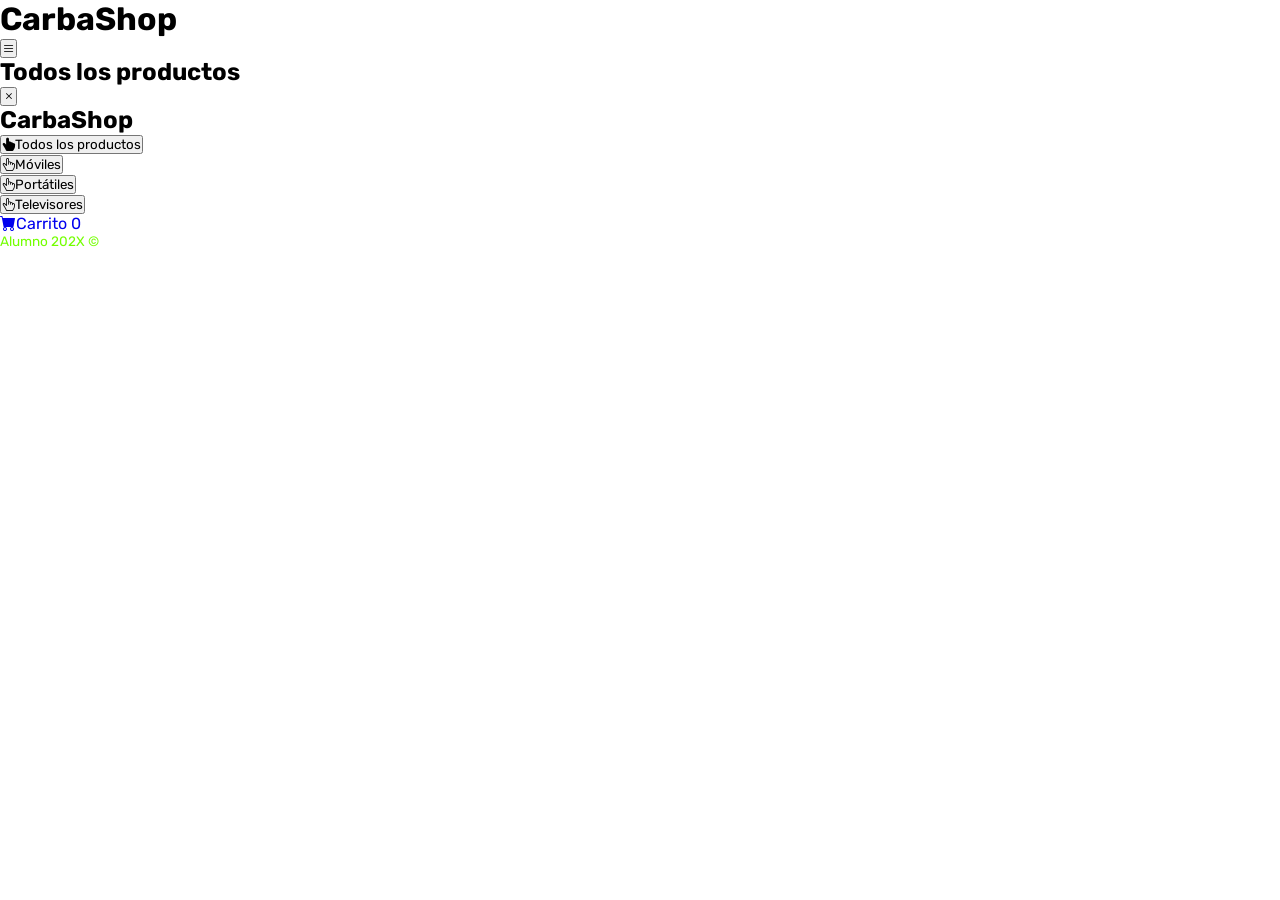
==== main.html @ e63af609 "login en progreso" ====
<!DOCTYPE html>
<html lang="es">
<head>
    <meta charset="UTF-8" />
    <meta name="viewport" content="width=device-width, initial-scale=1.0" />
    <title>CarbaShop</title>
    <link rel="stylesheet" href="https://cdn.jsdelivr.net/npm/bootstrap-icons@1.9.1/font/bootstrap-icons.css">
    <link rel="stylesheet" type="text/css" href="./css/comun.css" />
    <!--Adjuntar aquí el resto de archivos css y js-->
</head>
<body>
    <div class="contenedor">
        <header class="header-mobile">
            <h1 class="logo">CarbaShop</h1>
            <button class="open-menu" id="open-menu">
                <i class="bi bi-list"></i>
            </button>
        </header>
        <main>
            <h2 id="titulo-principal" class="titulo-principal">Todos los productos</h2>
            <div id="contenedor-productos" class="contenedor-productos">
                <!--
                Esta sección ha de rellenarse con JS en base al siguiente formato:

                <div class="producto">
                    <img class="producto-imagen" src="./img/portatil/01.jpg" alt="Imagen producto">
                    <div class="producto-detalles">
                        <h3 class="producto-titulo">Portatil 01</h3>
                        <p class="producto-precio">$1000</p>
                        <button class="producto-agregar">Agregar</button>
                    </div>
                </div>
                -->
            </div>
        </main>
        <aside class="aside-visible">
            <button class="close-menu" id="close-menu">
                <i class="bi bi-x"></i>
            </button>
            <header>
                <h1 class="logo">CarbaShop</h1>
            </header>
            <nav>
                <ul class="menu">
                    <li><button id="todos" class="boton-menu boton-categoria active"><i class="bi bi-hand-index-thumb-fill"></i>Todos los productos</button></li>
                    <li><button id="moviles" class="boton-menu boton-categoria"><i class="bi bi-hand-index-thumb"></i>Móviles</button></li>
                    <li><button id="portatiles" class="boton-menu boton-categoria"><i class="bi bi-hand-index-thumb"></i>Portátiles</button></li>
                    <li><button id="televisiones" class="boton-menu boton-categoria"><i class="bi bi-hand-index-thumb"></i>Televisores</button></li>
                    <li><a class="boton-menu boton-carrito active" href="./carrito.html"><i class="bi bi-cart-fill"></i>Carrito <span id="numerito" class="numerito">0</span></a></li>
                </ul>
            </nav>
            <footer>
                <p class="texto-footer">Alumno 202X &copy;</p>
            </footer>
        </aside>
    </div>
</body>
</html>
---- css/comun.css ----
@import url('https://fonts.googleapis.com/css2?family=Rubik:wght@300;400;500;600;700;800;900&display=swap');

:root {
    /*Variables de colores*/
    --clr-main: #45880e;
    --clr-main-light: #73ff00;
    --clr-white: #fff7e5;
    --clr-gray: #e2e2e2;
    --clr-green: #316b0a;
    --clr-red: #961818;
}

* {
    margin: 0;
    padding: 0;
    box-sizing: border-box;
    font-family: 'Rubik', sans-serif;
}

html {
    /* Valor por defecto */
    font-size: 16px;
}

h1, h2, h3, h4, h5, h6, p, a, input, textarea, ul{
    margin: 0;
    padding: 0;
}

ul {
    list-style-type: none;
}

a {
    text-decoration: none;
}

.texto-footer{
    color: var(--clr-main-light);
    font-size: .85rem;
}
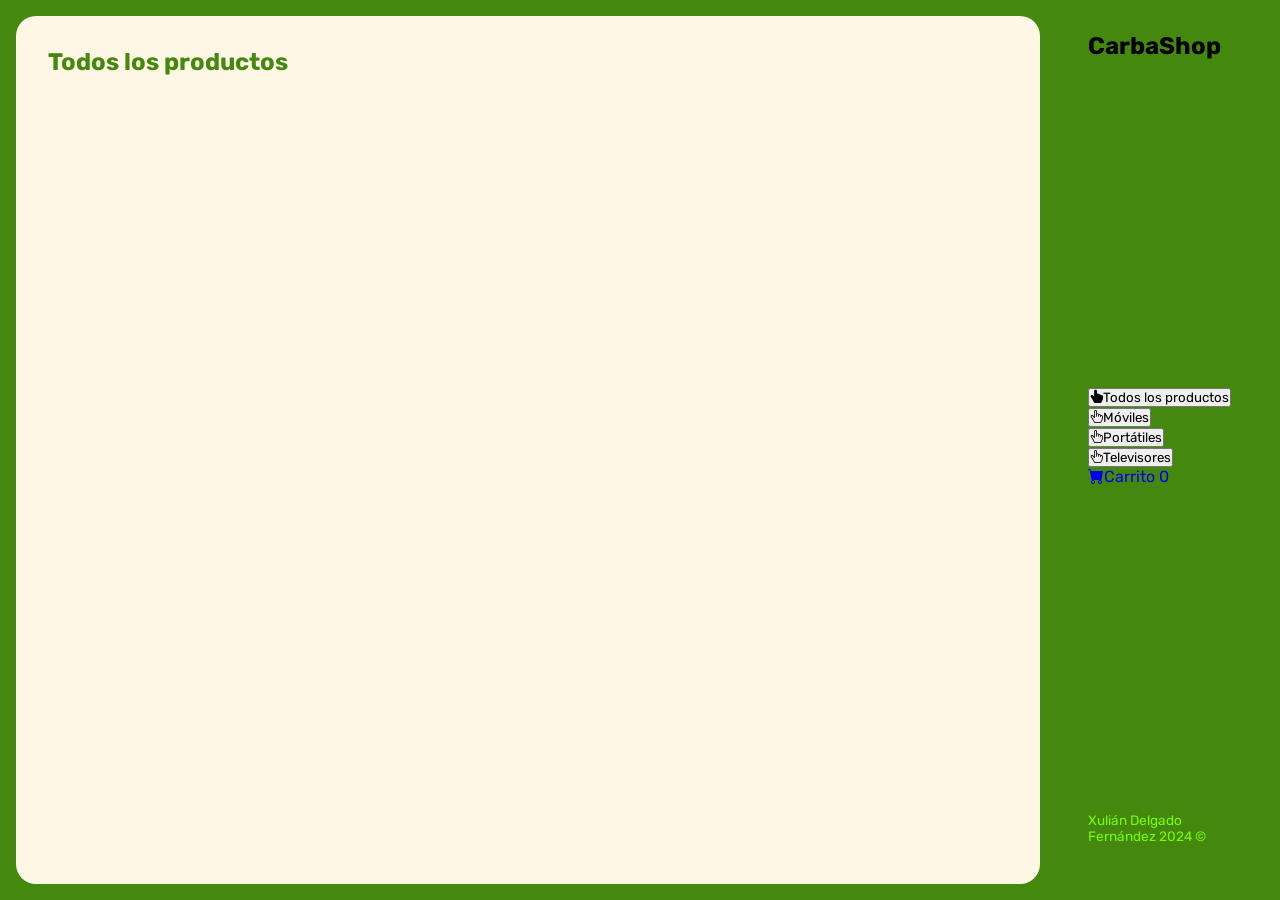
==== commit 5ff2b9c7: "progreso main 1" ====
--- a/main.html
+++ b/main.html
@@ -6,6 +6,7 @@
     <title>CarbaShop</title>
     <link rel="stylesheet" href="https://cdn.jsdelivr.net/npm/bootstrap-icons@1.9.1/font/bootstrap-icons.css">
     <link rel="stylesheet" type="text/css" href="./css/comun.css" />
+    <link rel="stylesheet" type="text/css" href="./css/main.css" />
     <!--Adjuntar aquí el resto de archivos css y js-->
 </head>
 <body>
@@ -50,7 +51,7 @@
                 </ul>
             </nav>
             <footer>
-                <p class="texto-footer">Alumno 202X &copy;</p>
+                <p class="texto-footer">Xulián Delgado Fernández 2024 &copy;</p>
             </footer>
         </aside>
     </div>
--- a/css/main.css
+++ b/css/main.css
@@ -0,0 +1,48 @@
+html,body{
+    height: 100%;
+}
+
+/*FORMATO MOBIL*/
+.header-mobile{
+    display: none;
+}
+.close-menu{
+    display: none;
+}
+
+/*CONTENEDOR*/
+.contenedor{
+    background-color: var(--clr-main);
+    display: flex;
+    flex-flow: row wrap;
+    height: 100%;
+}
+
+
+/*CONTENIDO*/
+main{
+    margin: 1rem;
+    padding: 2rem;
+    width: 80%;
+    border-radius: 20px;
+    background-color: var(--clr-white);
+}
+main h2{
+    color: var(--clr-main);
+}
+
+.aside-visible{
+    margin: 1rem;
+    padding: 1rem;
+    width: 15%;
+    display: flex;
+    flex-flow: column wrap;
+}
+nav{
+    height: 90%;
+    display: flex;
+    flex-flow: column wrap;
+    justify-content: space-evenly;
+}
+footer{
+}
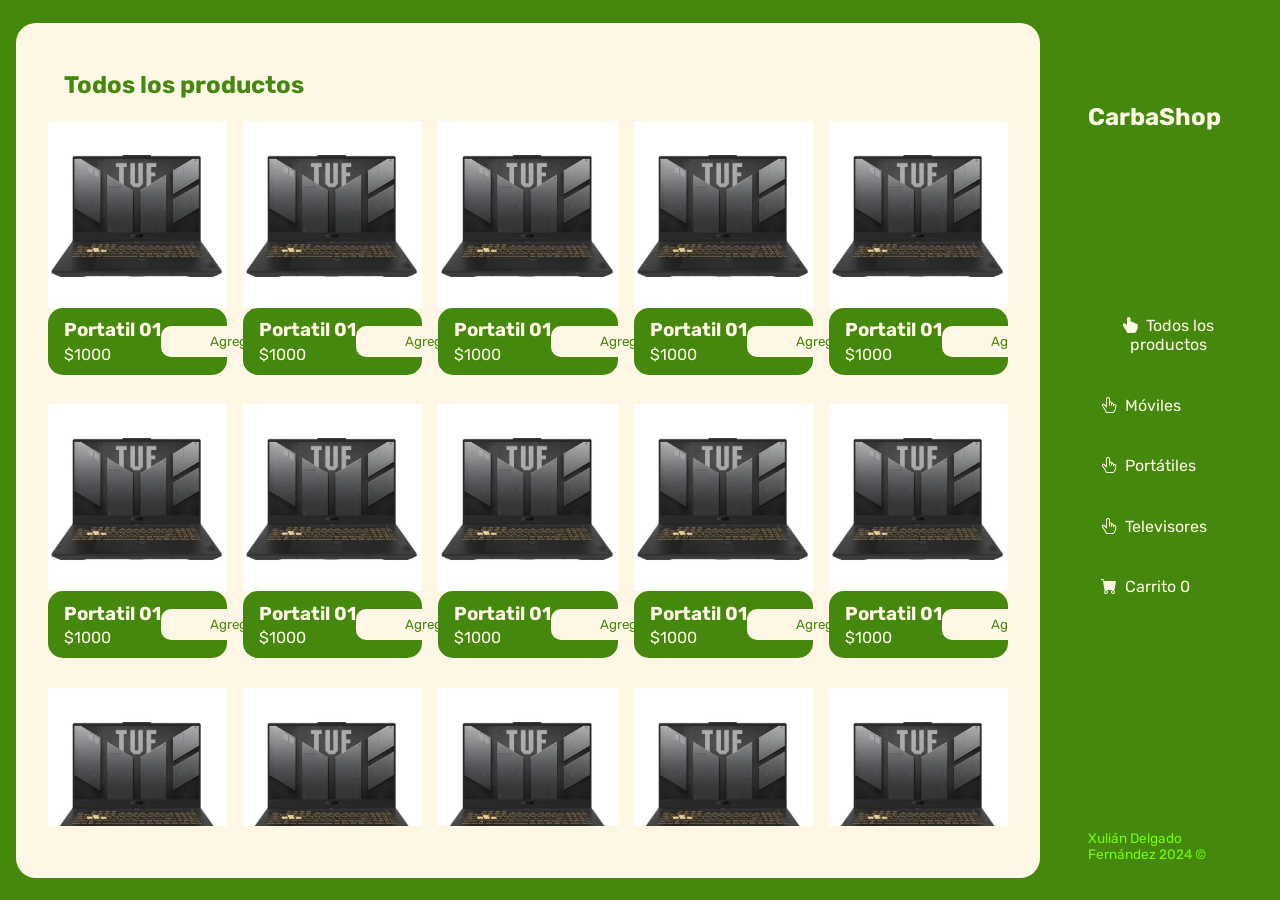
==== commit 615ac009: "main progreso 3" ====
--- a/main.html
+++ b/main.html
@@ -32,6 +32,153 @@
                     </div>
                 </div>
                 -->
+                <div class="producto">
+                    <img class="producto-imagen" src="./img/portatiles/01.jpg" alt="Imagen producto">
+                    <div class="producto-detalles">
+                        <h3 class="producto-titulo">Portatil 01</h3>
+                        <p class="producto-precio">$1000</p>
+                        <button class="producto-agregar">Agregar</button>
+                    </div>
+                </div>
+                <div class="producto">
+                    <img class="producto-imagen" src="./img/portatiles/01.jpg" alt="Imagen producto">
+                    <div class="producto-detalles">
+                        <h3 class="producto-titulo">Portatil 01</h3>
+                        <p class="producto-precio">$1000</p>
+                        <button class="producto-agregar">Agregar</button>
+                    </div>
+                </div>
+                <div class="producto">
+                    <img class="producto-imagen" src="./img/portatiles/01.jpg" alt="Imagen producto">
+                    <div class="producto-detalles">
+                        <h3 class="producto-titulo">Portatil 01</h3>
+                        <p class="producto-precio">$1000</p>
+                        <button class="producto-agregar">Agregar</button>
+                    </div>
+                </div>
+                <div class="producto">
+                    <img class="producto-imagen" src="./img/portatiles/01.jpg" alt="Imagen producto">
+                    <div class="producto-detalles">
+                        <h3 class="producto-titulo">Portatil 01</h3>
+                        <p class="producto-precio">$1000</p>
+                        <button class="producto-agregar">Agregar</button>
+                    </div>
+                </div>
+                <div class="producto">
+                    <img class="producto-imagen" src="./img/portatiles/01.jpg" alt="Imagen producto">
+                    <div class="producto-detalles">
+                        <h3 class="producto-titulo">Portatil 01</h3>
+                        <p class="producto-precio">$1000</p>
+                        <button class="producto-agregar">Agregar</button>
+                    </div>
+                </div>
+                <div class="producto">
+                    <img class="producto-imagen" src="./img/portatiles/01.jpg" alt="Imagen producto">
+                    <div class="producto-detalles">
+                        <h3 class="producto-titulo">Portatil 01</h3>
+                        <p class="producto-precio">$1000</p>
+                        <button class="producto-agregar">Agregar</button>
+                    </div>
+                    
+                </div>
+                <div class="producto">
+                    <img class="producto-imagen" src="./img/portatiles/01.jpg" alt="Imagen producto">
+                    <div class="producto-detalles">
+                        <h3 class="producto-titulo">Portatil 01</h3>
+                        <p class="producto-precio">$1000</p>
+                        <button class="producto-agregar">Agregar</button>
+                    </div>
+                </div>
+                <div class="producto">
+                    <img class="producto-imagen" src="./img/portatiles/01.jpg" alt="Imagen producto">
+                    <div class="producto-detalles">
+                        <h3 class="producto-titulo">Portatil 01</h3>
+                        <p class="producto-precio">$1000</p>
+                        <button class="producto-agregar">Agregar</button>
+                    </div>
+                </div>
+                <div class="producto">
+                    <img class="producto-imagen" src="./img/portatiles/01.jpg" alt="Imagen producto">
+                    <div class="producto-detalles">
+                        <h3 class="producto-titulo">Portatil 01</h3>
+                        <p class="producto-precio">$1000</p>
+                        <button class="producto-agregar">Agregar</button>
+                    </div>
+                </div>
+                <div class="producto">
+                    <img class="producto-imagen" src="./img/portatiles/01.jpg" alt="Imagen producto">
+                    <div class="producto-detalles">
+                        <h3 class="producto-titulo">Portatil 01</h3>
+                        <p class="producto-precio">$1000</p>
+                        <button class="producto-agregar">Agregar</button>
+                    </div>
+                </div>
+                <div class="producto">
+                    <img class="producto-imagen" src="./img/portatiles/01.jpg" alt="Imagen producto">
+                    <div class="producto-detalles">
+                        <h3 class="producto-titulo">Portatil 01</h3>
+                        <p class="producto-precio">$1000</p>
+                        <button class="producto-agregar">Agregar</button>
+                    </div>
+                </div>
+                <div class="producto">
+                    <img class="producto-imagen" src="./img/portatiles/01.jpg" alt="Imagen producto">
+                    <div class="producto-detalles">
+                        <h3 class="producto-titulo">Portatil 01</h3>
+                        <p class="producto-precio">$1000</p>
+                        <button class="producto-agregar">Agregar</button>
+                    </div>
+                    
+                </div>
+                <div class="producto">
+                    <img class="producto-imagen" src="./img/portatiles/01.jpg" alt="Imagen producto">
+                    <div class="producto-detalles">
+                        <h3 class="producto-titulo">Portatil 01</h3>
+                        <p class="producto-precio">$1000</p>
+                        <button class="producto-agregar">Agregar</button>
+                    </div>
+                </div>
+                <div class="producto">
+                    <img class="producto-imagen" src="./img/portatiles/01.jpg" alt="Imagen producto">
+                    <div class="producto-detalles">
+                        <h3 class="producto-titulo">Portatil 01</h3>
+                        <p class="producto-precio">$1000</p>
+                        <button class="producto-agregar">Agregar</button>
+                    </div>
+                </div>
+                <div class="producto">
+                    <img class="producto-imagen" src="./img/portatiles/01.jpg" alt="Imagen producto">
+                    <div class="producto-detalles">
+                        <h3 class="producto-titulo">Portatil 01</h3>
+                        <p class="producto-precio">$1000</p>
+                        <button class="producto-agregar">Agregar</button>
+                    </div>
+                </div>
+                <div class="producto">
+                    <img class="producto-imagen" src="./img/portatiles/01.jpg" alt="Imagen producto">
+                    <div class="producto-detalles">
+                        <h3 class="producto-titulo">Portatil 01</h3>
+                        <p class="producto-precio">$1000</p>
+                        <button class="producto-agregar">Agregar</button>
+                    </div>
+                </div>
+                <div class="producto">
+                    <img class="producto-imagen" src="./img/portatiles/01.jpg" alt="Imagen producto">
+                    <div class="producto-detalles">
+                        <h3 class="producto-titulo">Portatil 01</h3>
+                        <p class="producto-precio">$1000</p>
+                        <button class="producto-agregar">Agregar</button>
+                    </div>
+                </div>
+                <div class="producto">
+                    <img class="producto-imagen" src="./img/portatiles/01.jpg" alt="Imagen producto">
+                    <div class="producto-detalles">
+                        <h3 class="producto-titulo">Portatil 01</h3>
+                        <p class="producto-precio">$1000</p>
+                        <button class="producto-agregar">Agregar</button>
+                    </div>
+                    
+                </div>
             </div>
         </main>
         <aside class="aside-visible">
--- a/css/main.css
+++ b/css/main.css
@@ -15,34 +15,111 @@
     background-color: var(--clr-main);
     display: flex;
     flex-flow: row wrap;
+    align-items: center;
+    justify-content: space-around;
     height: 100%;
 }
 
 
 /*CONTENIDO*/
+
+/*PRINCIPAL*/
 main{
-    margin: 1rem;
     padding: 2rem;
     width: 80%;
+    height: 95%;
     border-radius: 20px;
     background-color: var(--clr-white);
 }
-main h2{
+#titulo-principal{
     color: var(--clr-main);
+    padding: 1rem;
+}
+#contenedor-productos{
+    display: grid;
+    grid-gap: 1rem;
+    grid-template-columns: repeat(5,1fr);
+    overflow-y:auto;
+    height:90%;
 }
 
+
+.producto{
+    display: flex;
+    flex-flow: column wrap;
+    align-items: center;
+    justify-content: center;
+}
+.producto-imagen{
+    width: 100%;
+    height: 70%;
+}
+.producto-detalles{
+    display: flex;
+    flex-flow: column wrap;
+    justify-content: space-evenly;
+    width: 100%;
+    height: 25%;
+    background-color: var(--clr-main);
+    border-radius: 15px;
+    padding: 0.5rem 1rem;
+}
+.producto-titulo, .producto-precio{
+    color: var(--clr-white);
+}
+.producto-agregar{
+    border: none;
+    border-radius: 10px;
+    background-color: var(--clr-white);
+    color: var(--clr-main);
+    padding: 0.5rem 0px;
+    width: 100%;
+}
+
+
+/*BARRA LATERAL*/
 .aside-visible{
-    margin: 1rem;
-    padding: 1rem;
+    padding: 3rem 1rem 1rem 1rem;
+    height: 95%;
     width: 15%;
     display: flex;
     flex-flow: column wrap;
+    justify-content: space-between;
 }
+.aside-visible .logo{
+    padding-top: 2rem;
+    font-size: 1.5rem;
+    color: var(--clr-white);
+    align-self: flex-start;
+    justify-self: center;
+}
+/*BOTONES*/
 nav{
-    height: 90%;
-    display: flex;
-    flex-flow: column wrap;
-    justify-content: space-evenly;
+    height: 50%;
 }
+nav .menu li{
+    width: 100%;
+    border-radius: 10px;
+    margin: 3vh 0px 3vh 0px;
+    padding: 0.8vh 0.8rem;
+}
+nav .menu li button, .boton-carrito{
+    color: var(--clr-white);
+    font-size: 1rem;
+    background:none;
+    border: none;
+}
+nav .menu li button i, .boton-carrito i{
+    margin-right: 0.5rem;
+}
+nav .menu li:hover{
+    background-color: var(--clr-white);
+}
+nav .menu li:hover button, nav ul li:hover .boton-carrito{
+    color: var(--clr-main);
+}
+/*FOOTER*/
 footer{
+    width: 100%;
+    align-self: flex-end;
 }
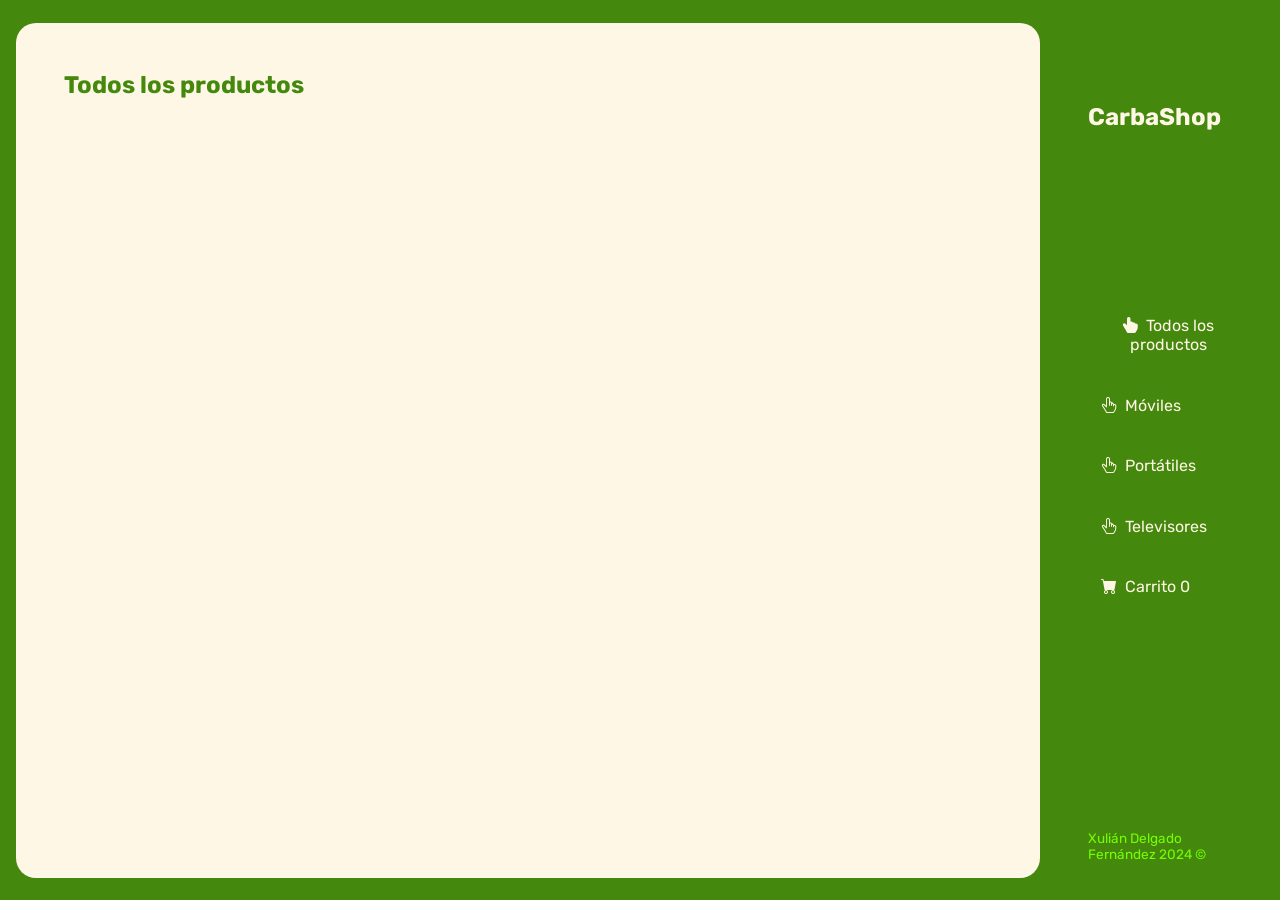
==== commit 37d2d92b: "carrito progreso" ====
--- a/main.html
+++ b/main.html
@@ -32,153 +32,6 @@
                     </div>
                 </div>
                 -->
-                <div class="producto">
-                    <img class="producto-imagen" src="./img/portatiles/01.jpg" alt="Imagen producto">
-                    <div class="producto-detalles">
-                        <h3 class="producto-titulo">Portatil 01</h3>
-                        <p class="producto-precio">$1000</p>
-                        <button class="producto-agregar">Agregar</button>
-                    </div>
-                </div>
-                <div class="producto">
-                    <img class="producto-imagen" src="./img/portatiles/01.jpg" alt="Imagen producto">
-                    <div class="producto-detalles">
-                        <h3 class="producto-titulo">Portatil 01</h3>
-                        <p class="producto-precio">$1000</p>
-                        <button class="producto-agregar">Agregar</button>
-                    </div>
-                </div>
-                <div class="producto">
-                    <img class="producto-imagen" src="./img/portatiles/01.jpg" alt="Imagen producto">
-                    <div class="producto-detalles">
-                        <h3 class="producto-titulo">Portatil 01</h3>
-                        <p class="producto-precio">$1000</p>
-                        <button class="producto-agregar">Agregar</button>
-                    </div>
-                </div>
-                <div class="producto">
-                    <img class="producto-imagen" src="./img/portatiles/01.jpg" alt="Imagen producto">
-                    <div class="producto-detalles">
-                        <h3 class="producto-titulo">Portatil 01</h3>
-                        <p class="producto-precio">$1000</p>
-                        <button class="producto-agregar">Agregar</button>
-                    </div>
-                </div>
-                <div class="producto">
-                    <img class="producto-imagen" src="./img/portatiles/01.jpg" alt="Imagen producto">
-                    <div class="producto-detalles">
-                        <h3 class="producto-titulo">Portatil 01</h3>
-                        <p class="producto-precio">$1000</p>
-                        <button class="producto-agregar">Agregar</button>
-                    </div>
-                </div>
-                <div class="producto">
-                    <img class="producto-imagen" src="./img/portatiles/01.jpg" alt="Imagen producto">
-                    <div class="producto-detalles">
-                        <h3 class="producto-titulo">Portatil 01</h3>
-                        <p class="producto-precio">$1000</p>
-                        <button class="producto-agregar">Agregar</button>
-                    </div>
-                    
-                </div>
-                <div class="producto">
-                    <img class="producto-imagen" src="./img/portatiles/01.jpg" alt="Imagen producto">
-                    <div class="producto-detalles">
-                        <h3 class="producto-titulo">Portatil 01</h3>
-                        <p class="producto-precio">$1000</p>
-                        <button class="producto-agregar">Agregar</button>
-                    </div>
-                </div>
-                <div class="producto">
-                    <img class="producto-imagen" src="./img/portatiles/01.jpg" alt="Imagen producto">
-                    <div class="producto-detalles">
-                        <h3 class="producto-titulo">Portatil 01</h3>
-                        <p class="producto-precio">$1000</p>
-                        <button class="producto-agregar">Agregar</button>
-                    </div>
-                </div>
-                <div class="producto">
-                    <img class="producto-imagen" src="./img/portatiles/01.jpg" alt="Imagen producto">
-                    <div class="producto-detalles">
-                        <h3 class="producto-titulo">Portatil 01</h3>
-                        <p class="producto-precio">$1000</p>
-                        <button class="producto-agregar">Agregar</button>
-                    </div>
-                </div>
-                <div class="producto">
-                    <img class="producto-imagen" src="./img/portatiles/01.jpg" alt="Imagen producto">
-                    <div class="producto-detalles">
-                        <h3 class="producto-titulo">Portatil 01</h3>
-                        <p class="producto-precio">$1000</p>
-                        <button class="producto-agregar">Agregar</button>
-                    </div>
-                </div>
-                <div class="producto">
-                    <img class="producto-imagen" src="./img/portatiles/01.jpg" alt="Imagen producto">
-                    <div class="producto-detalles">
-                        <h3 class="producto-titulo">Portatil 01</h3>
-                        <p class="producto-precio">$1000</p>
-                        <button class="producto-agregar">Agregar</button>
-                    </div>
-                </div>
-                <div class="producto">
-                    <img class="producto-imagen" src="./img/portatiles/01.jpg" alt="Imagen producto">
-                    <div class="producto-detalles">
-                        <h3 class="producto-titulo">Portatil 01</h3>
-                        <p class="producto-precio">$1000</p>
-                        <button class="producto-agregar">Agregar</button>
-                    </div>
-                    
-                </div>
-                <div class="producto">
-                    <img class="producto-imagen" src="./img/portatiles/01.jpg" alt="Imagen producto">
-                    <div class="producto-detalles">
-                        <h3 class="producto-titulo">Portatil 01</h3>
-                        <p class="producto-precio">$1000</p>
-                        <button class="producto-agregar">Agregar</button>
-                    </div>
-                </div>
-                <div class="producto">
-                    <img class="producto-imagen" src="./img/portatiles/01.jpg" alt="Imagen producto">
-                    <div class="producto-detalles">
-                        <h3 class="producto-titulo">Portatil 01</h3>
-                        <p class="producto-precio">$1000</p>
-                        <button class="producto-agregar">Agregar</button>
-                    </div>
-                </div>
-                <div class="producto">
-                    <img class="producto-imagen" src="./img/portatiles/01.jpg" alt="Imagen producto">
-                    <div class="producto-detalles">
-                        <h3 class="producto-titulo">Portatil 01</h3>
-                        <p class="producto-precio">$1000</p>
-                        <button class="producto-agregar">Agregar</button>
-                    </div>
-                </div>
-                <div class="producto">
-                    <img class="producto-imagen" src="./img/portatiles/01.jpg" alt="Imagen producto">
-                    <div class="producto-detalles">
-                        <h3 class="producto-titulo">Portatil 01</h3>
-                        <p class="producto-precio">$1000</p>
-                        <button class="producto-agregar">Agregar</button>
-                    </div>
-                </div>
-                <div class="producto">
-                    <img class="producto-imagen" src="./img/portatiles/01.jpg" alt="Imagen producto">
-                    <div class="producto-detalles">
-                        <h3 class="producto-titulo">Portatil 01</h3>
-                        <p class="producto-precio">$1000</p>
-                        <button class="producto-agregar">Agregar</button>
-                    </div>
-                </div>
-                <div class="producto">
-                    <img class="producto-imagen" src="./img/portatiles/01.jpg" alt="Imagen producto">
-                    <div class="producto-detalles">
-                        <h3 class="producto-titulo">Portatil 01</h3>
-                        <p class="producto-precio">$1000</p>
-                        <button class="producto-agregar">Agregar</button>
-                    </div>
-                    
-                </div>
             </div>
         </main>
         <aside class="aside-visible">
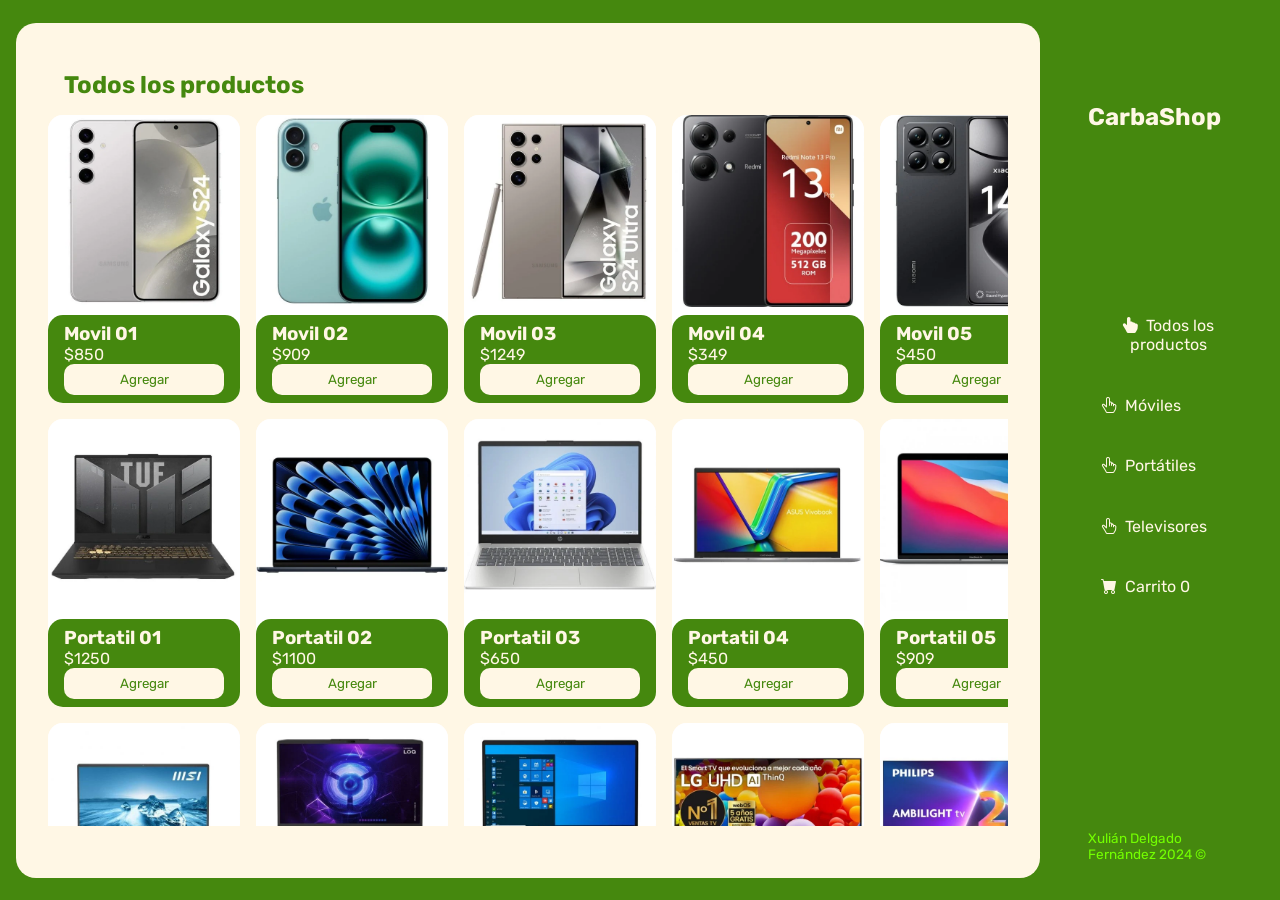
==== commit eac28b35: "javascript1" ====
--- a/main.html
+++ b/main.html
@@ -7,6 +7,7 @@
     <link rel="stylesheet" href="https://cdn.jsdelivr.net/npm/bootstrap-icons@1.9.1/font/bootstrap-icons.css">
     <link rel="stylesheet" type="text/css" href="./css/comun.css" />
     <link rel="stylesheet" type="text/css" href="./css/main.css" />
+    <script type="text/javascript" src="js/main.js" defer></script>
     <!--Adjuntar aquí el resto de archivos css y js-->
 </head>
 <body>
--- a/css/main.css
+++ b/css/main.css
@@ -48,18 +48,21 @@
     display: flex;
     flex-flow: column wrap;
     align-items: center;
-    justify-content: center;
+    justify-content: space-between;
+    background-color: white;
+    border-radius: 15px;
+    height: 18rem;
 }
 .producto-imagen{
-    width: 100%;
-    height: 70%;
+    width: 12rem;
+    height: 12rem;
+    border-radius: 15px;
 }
 .producto-detalles{
     display: flex;
     flex-flow: column wrap;
     justify-content: space-evenly;
     width: 100%;
-    height: 25%;
     background-color: var(--clr-main);
     border-radius: 15px;
     padding: 0.5rem 1rem;
@@ -68,6 +71,7 @@
     color: var(--clr-white);
 }
 .producto-agregar{
+    /*arreglar responsividad*/
     border: none;
     border-radius: 10px;
     background-color: var(--clr-white);
@@ -111,6 +115,8 @@
 }
 nav .menu li button i, .boton-carrito i{
     margin-right: 0.5rem;
+    /* display: block;
+    transform: rotateZ(90deg); */
 }
 nav .menu li:hover{
     background-color: var(--clr-white);
